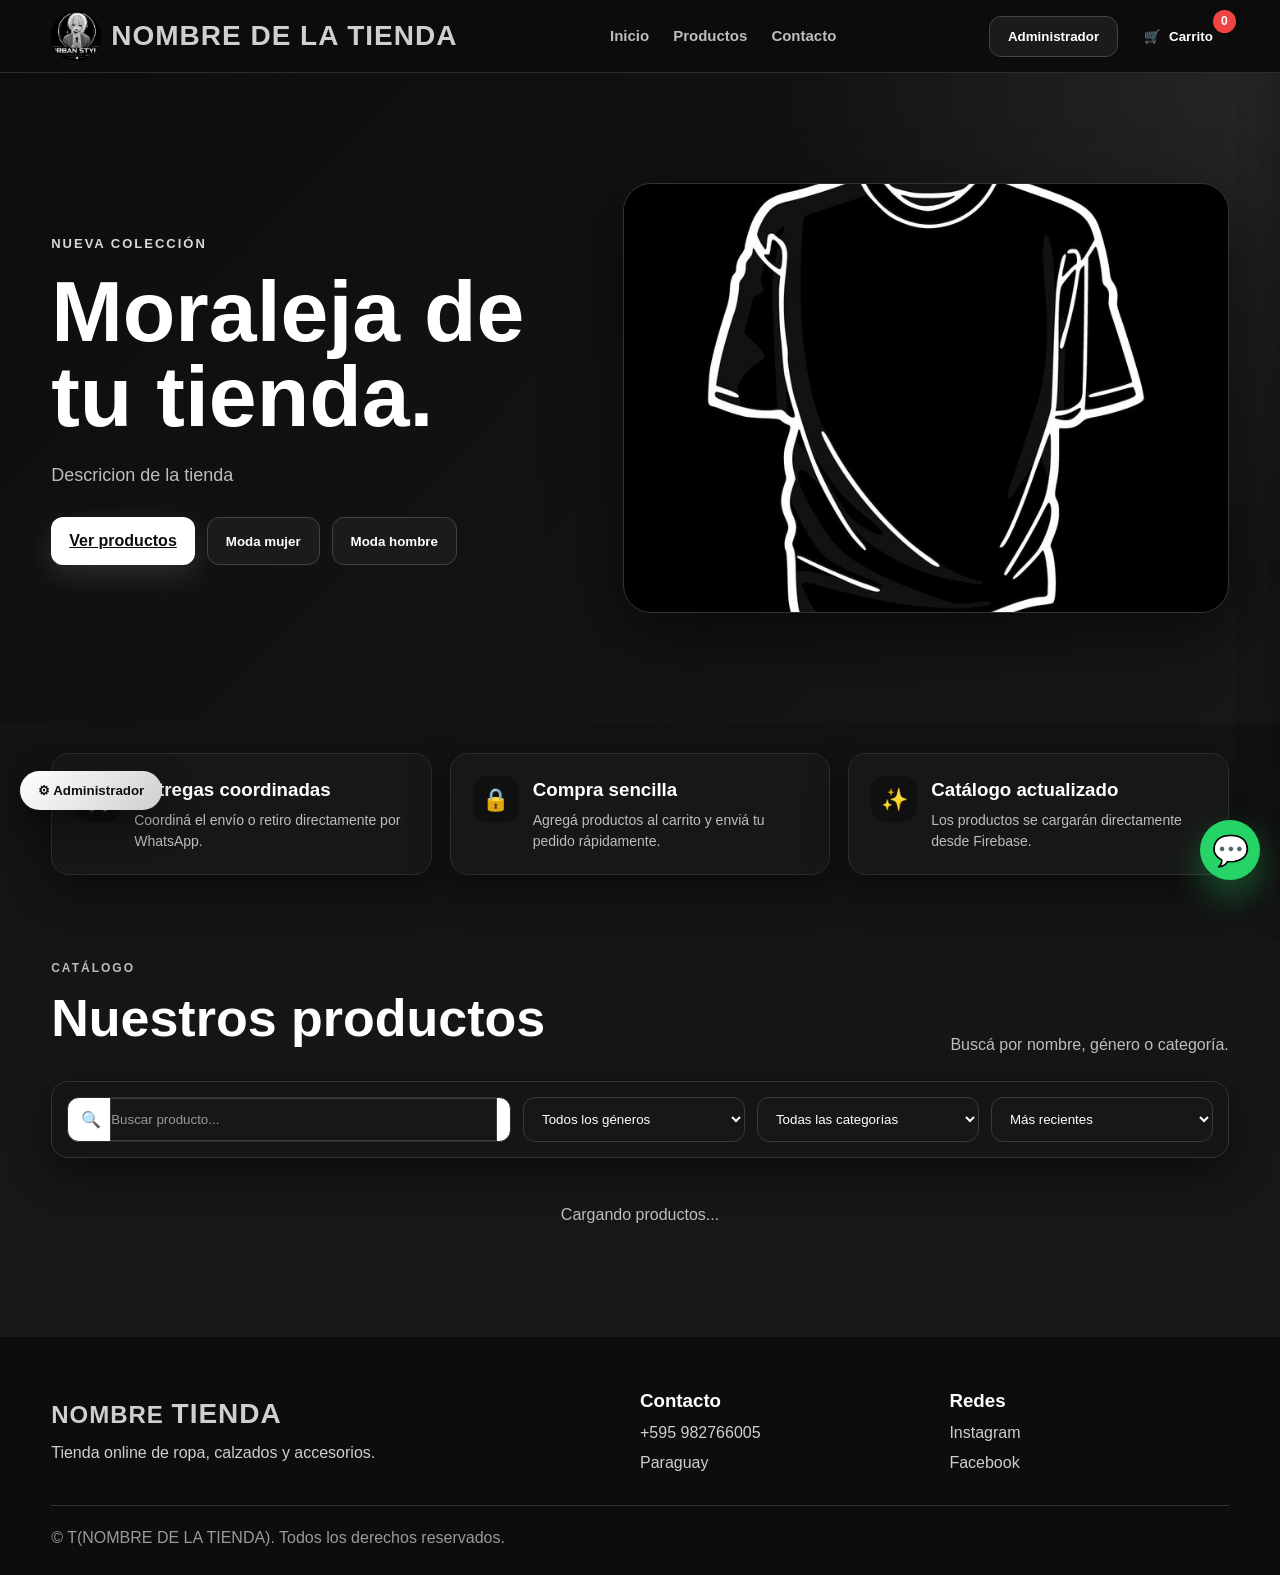
==== index.html @ 5d76a951 "mejoras" ====
<!DOCTYPE html>
<html lang="es">
<head>
  <meta charset="UTF-8">

  <meta
    name="viewport"
    content="width=device-width, initial-scale=1.0"
  >

  <meta
    name="description"
    content="Tienda online de ropa, calzados y accesorios para hombre y mujer"
  >

  <title>PROYECTO 1</title>

  <link rel="stylesheet" href="style.css">
</head>

<body>

  <header class="header">

    <div class="contenedor header-contenido">

      <a href="#inicio" class="logo">
    <img src="IMG/logo.png" alt="Logo">
    <span>NOMBRE DE LA <strong>TIENDA</strong></span>
</a>
      <nav class="navegacion">

        <a href="#inicio">
          Inicio
        </a>

        <a href="#productos">
          Productos
        </a>

        <a href="#contacto">
          Contacto
        </a>

      </nav>

      <div class="header-acciones">

        <button
          id="botonAdministrador"
          class="boton boton-secundario"
          type="button"
        >
          Administrador
        </button>

        <button
          id="botonCarrito"
          class="boton-carrito"
          type="button"
        >
          🛒

          <span>
            Carrito
          </span>

          <strong
            id="contadorCarrito"
            class="contador-carrito"
          >
            0
          </strong>
        </button>

      </div>

    </div>

  </header>


  <main>

    <section
      id="inicio"
      class="hero"
    >

      <div class="contenedor hero-contenido">

        <div class="hero-texto">

          <span class="hero-etiqueta">
            NUEVA COLECCIÓN
          </span>

          <h1>
            Moraleja
            <span>de tu tienda.</span>
          </h1>

          <p>
            Descricion de la tienda 
          </p>

          <div class="hero-botones">

            <a
              href="#productos"
              class="boton boton-principal"
            >
              Ver productos
            </a>

            <button
              id="botonModaMujer"
              class="boton boton-secundario"
              type="button"
            >
              Moda mujer
            </button>

            <button
              id="botonModaHombre"
              class="boton boton-secundario"
              type="button"
            >
              Moda hombre
            </button>

          </div>
</div>

<div class="hero-imagen">
    <img src="IMG/banner.png" alt="Banner Urban Style" class="hero-banner">
</div>

</div>
        </div>

        </div>

      </div>

    </section>


    <section class="beneficios">

      <div class="contenedor beneficios-grid">

        <article class="beneficio">

          <div class="beneficio-icono">
            🚚
          </div>

          <div>

            <h3>
              Entregas coordinadas
            </h3>

            <p>
              Coordiná el envío o retiro
              directamente por WhatsApp.
            </p>

          </div>

        </article>


        <article class="beneficio">

          <div class="beneficio-icono">
            🔒
          </div>

          <div>

            <h3>
              Compra sencilla
            </h3>

            <p>
              Agregá productos al carrito
              y enviá tu pedido rápidamente.
            </p>

          </div>

        </article>


        <article class="beneficio">

          <div class="beneficio-icono">
            ✨
          </div>

          <div>

            <h3>
              Catálogo actualizado
            </h3>

            <p>
              Los productos se cargarán
              directamente desde Firebase.
            </p>

          </div>

        </article>

      </div>

    </section>


    <section
      id="productos"
      class="seccion-productos"
    >

      <div class="contenedor">

        <div class="titulo-seccion">

          <div>

            <span>
              CATÁLOGO
            </span>

            <h2>
              Nuestros productos
            </h2>

          </div>

          <p>
            Buscá por nombre, género o categoría.
          </p>

        </div>


        <div class="filtros">

          <div class="grupo-busqueda">

            <span>
              🔍
            </span>

            <input
              id="busquedaProducto"
              type="search"
              placeholder="Buscar producto..."
            >

          </div>


          <select id="filtroGenero">

            <option value="">
              Todos los géneros
            </option>

            <option value="Hombre">
              Hombre
            </option>

            <option value="Mujer">
              Mujer
            </option>

            <option value="Unisex">
              Unisex
            </option>

          </select>


          <select id="filtroCategoria">

            <option value="">
              Todas las categorías
            </option>

            <option value="Ropa">
              Ropa
            </option>

            <option value="Calzados">
              Calzados
            </option>

            <option value="Accesorios">
              Accesorios
            </option>

          </select>


          <select id="ordenProductos">

            <option value="recientes">
              Más recientes
            </option>

            <option value="menor">
              Menor precio
            </option>

            <option value="mayor">
              Mayor precio
            </option>

            <option value="nombre">
              Nombre A-Z
            </option>

          </select>

        </div>


        <div
          id="estadoProductos"
          class="estado-productos"
        >
          Cargando productos...
        </div>


        <div
          id="listaProductos"
          class="productos-grid"
        >
        </div>

      </div>

    </section>

  </main>


  <footer
    id="contacto"
    class="footer"
  >

    <div class="contenedor footer-grid">

      <div>

        <a
          href="#inicio"
          class="logo logo-footer"
        >
          NOMBRE <span>TIENDA</span>
        </a>

        <p>
          Tienda online de ropa,
          calzados y accesorios.
        </p>

      </div>


      <div>

        <h3>
          Contacto
        </h3>

        <p id="telefonoVisible">
          +595 982766005
        </p>

        <p>
          Paraguay
        </p>

      </div>


      <div>

        <h3>
          Redes
        </h3>

        <a href="#">
          Instagram
        </a>

        <a href="#">
          Facebook
        </a>

      </div>

    </div>


    <div class="contenedor copyright">

      © <span id="anioActual"></span>
      T(NOMBRE DE LA TIENDA).
      Todos los derechos reservados.

    </div>

  </footer>


  <div
    id="fondoPanel"
    class="fondo-panel"
  >
  </div>


  <aside
    id="panelCarrito"
    class="panel-lateral"
  >
<button id="cerrarPanelCarrito" class="boton-secundario">
    ← Volver
</button>

    <div class="panel-cabecera">

      <div>

        <span>
          TU COMPRA
        </span>

        <h2>
          Carrito
        </h2>

      </div>

      <button
        id="cerrarCarrito"
        class="boton-cerrar"
        type="button"
      >
        ✕
      </button>

    </div>


    <div
      id="contenidoCarrito"
      class="panel-contenido"
    >
    </div>


    <div class="panel-pie">

      <div class="carrito-total">

        <span>
          Total
        </span>

        <strong id="totalCarrito">
          Gs. 0
        </strong>

      </div>

      <input
        id="nombreCliente"
        class="campo"
        type="text"
        placeholder="Tu nombre"
      >

      <input
        id="direccionCliente"
        class="campo"
        type="text"
        placeholder="Ciudad o dirección"
      >

      <button
        id="enviarPedido"
        class="boton boton-whatsapp boton-ancho"
        type="button"
      >
        Enviar pedido por WhatsApp
      </button>

      <button
        id="vaciarCarrito"
        class="boton boton-secundario boton-ancho"
        type="button"
      >
        Vaciar carrito
      </button>

    </div>

  </aside>


  <aside
    id="panelAdministrador"
    class="panel-lateral panel-admin"
  >
<button id="cerrarPanelAdministrador" class="boton-secundario">
    ← Volver
</button>

    <div class="panel-cabecera">

      <div>

        <span>
          GESTIÓN
        </span>

        <h2>
          Administrador
        </h2>

      </div>

      <button
        id="cerrarAdministrador"
        class="boton-cerrar"
        type="button"
      >
        ✕
      </button>

    </div>


    <div class="panel-contenido">

      <form id="formularioProducto">

        <input
          id="productoId"
          type="hidden"
        >


        <div class="grupo-formulario">

          <label for="nombreProducto">
            Nombre del producto
          </label>

          <input
            id="nombreProducto"
            class="campo"
            type="text"
            placeholder="Ejemplo: Zapatilla urbana negra"
            required
          >

        </div>


        <div class="grupo-formulario">

          <label for="precioProducto">
            Precio en guaraníes
          </label>

          <input
            id="precioProducto"
            class="campo"
            type="number"
            min="0"
            placeholder="250000"
            required
          >

        </div>
<div class="grupo-formulario">
    <label for="stockProducto">Stock disponible</label>

    <input
        id="stockProducto"
        class="campo"
        type="number"
        min="0"
        placeholder="Ejemplo: 10"
        required
    >
</div>

        <div class="formulario-doble">

          <div class="grupo-formulario">

            <label for="generoProducto">
              Género
            </label>

            <select
              id="generoProducto"
              class="campo"
              required
            >

              <option value="Hombre">
                Hombre
              </option>

              <option value="Mujer">
                Mujer
              </option>

              <option value="Unisex">
                Unisex
              </option>

            </select>

          </div>


          <div class="grupo-formulario">

            <label for="categoriaProducto">
              Categoría
            </label>

            <select
              id="categoriaProducto"
              class="campo"
              required
            >

              <option value="Ropa">
                Ropa
              </option>

              <option value="Calzados">
                Calzados
              </option>

              <option value="Accesorios">
                Accesorios
              </option>

            </select>

          </div>

        </div>


        <div class="grupo-formulario">

          <label for="descripcionProducto">
            Descripción
          </label>

          <textarea
            id="descripcionProducto"
            class="campo"
            placeholder="Color, talle, material, etc."
          ></textarea>

        </div>

<div class="grupo-formulario">

  <label for="archivoImagen">
    Seleccionar imagen del producto
  </label>

  <input
    id="archivoImagen"
    class="campo"
    type="file"
    accept="image/png, image/jpeg, image/webp"
  >

  <input
    id="imagenProducto"
    type="hidden"
  >

  <small style="display:block; margin-top:7px; color:#777;">
    Elegí una imagen JPG, PNG o WEBP.
  </small>

</div>

        </div>


        <img
          id="vistaPreviaProducto"
          class="vista-previa"
          src="https://placehold.co/700x450?text=Vista+previa"
          alt="Vista previa del producto"
        >


        <div class="botones-formulario">

          <button
            class="boton boton-principal"
            type="submit"
          >
            Guardar producto
          </button>

          <button
            id="limpiarFormulario"
            class="boton boton-secundario"
            type="button"
          >
            Limpiar
          </button>

        </div>

      </form>


      <div class="separador-admin">
      </div>


      <div class="titulo-lista-admin">

        <h3>
          Productos cargados
        </h3>

        <span id="cantidadProductosAdmin">
          0 productos
        </span>

      </div>


      <div id="listaProductosAdmin">
      </div>

    </div>

  </aside>


  <div
    id="modalLogin"
    class="modal"
  >

    <div class="modal-contenido">

      <button
        id="cerrarLogin"
        class="boton-cerrar modal-cerrar"
        type="button"
      >
        ✕
      </button>

      <span class="modal-etiqueta">
        ACCESO PRIVADO
      </span>

      <h2>
        Iniciar sesión
      </h2>

      <p>
        Ingresá tus datos de administrador.
      </p>

      <input
        id="emailAdministrador"
        class="campo"
        type="email"
        placeholder="Correo electrónico"
      >

      <input
        id="claveAdministrador"
        class="campo"
        type="password"
        placeholder="Contraseña"
      >

      <div
        id="mensajeLogin"
        class="mensaje-login"
      >
      </div>

      <button
        id="iniciarSesionAdministrador"
        class="boton boton-principal boton-ancho"
        type="button"
      >
        Entrar
      </button>

    </div>

  </div>

<button id="abrirLoginAdmin" class="boton-admin-fijo">
    ⚙ Administrador
</button>
  <script
    type="module"
    src="app.js"
  ></script>
<a href="https://wa.me/595982766005?text=Hola,%20quiero%20comprar%20un%20producto" class="whatsapp-float" target="_blank">
    💬
</a>
</body>
</html>
---- style.css ----
:root {
--negro: #0d0d0d;
--negro-suave: #161616;
--blanco: #ffffff;
--gris-claro: #101010;
--gris: #bdbdbd;
--borde: #2d2d2d;
--verde: #22c55e;
--rojo: #ef4444;
--sombra: 0 15px 40px rgba(0,0,0,.45);
}

* {
  margin: 0;
  padding: 0;
  box-sizing: border-box;
}

html {
  scroll-behavior: smooth;
}

body {
  font-family: Arial, Helvetica, sans-serif;
  background: linear-gradient(180deg, #0d0d0d, #1a1a1a);
  min-height: 100vh;
  color: var(--negro);
  line-height: 1.5;
}

button,
input,
select,
textarea {
  font-family: inherit;
}

button {
  cursor: pointer;
}

img {
  display: block;
  max-width: 100%;
}

a {
  color: inherit;
}

.contenedor {
  width: min(1180px, 92%);
  margin: auto;
}

.header {
  position: sticky;
  top: 0;
  z-index: 100;
  background: rgba(255, 255, 255, 0.96);
  backdrop-filter: blur(12px);
  border-bottom: 1px solid var(--borde);
}

.header-contenido {
  min-height: 72px;
  display: flex;
  align-items: center;
  justify-content: space-between;
  gap: 20px;
}

.logo {
  font-size: 24px;
  font-weight: 900;
  text-decoration: none;
  letter-spacing: 1px;
}

.logo span {
  color: #777777;
}

.navegacion {
  display: flex;
  gap: 24px;
}

.navegacion a {
  text-decoration: none;
  font-weight: 700;
  font-size: 15px;
}

.navegacion a:hover {
  opacity: 0.65;
}

.header-acciones {
  display: flex;
  align-items: center;
  gap: 10px;
}

.boton {
  border: none;
  padding: 12px 18px;
  border-radius: 12px;
  font-weight: 800;
  transition: 0.2s;
}

.boton:hover {
  transform: translateY(-2px);
}

.boton-principal {
  background: var(--negro);
  color: var(--blanco);
}

.boton-secundario {
  background: var(--blanco);
  color: var(--negro);
  border: 1px solid var(--borde);
}

.boton-whatsapp {
  background: var(--verde);
  color: var(--blanco);
}

.boton-rojo {
  background: var(--rojo);
  color: var(--blanco);
}

.boton-ancho {
  width: 100%;
}

.boton-carrito {
  position: relative;
  border: none;
  background: var(--negro);
  color: var(--blanco);
  padding: 12px 16px;
  border-radius: 12px;
  display: flex;
  align-items: center;
  gap: 8px;
  font-weight: 800;
}

.contador-carrito {
  position: absolute;
  top: -7px;
  right: -7px;
  width: 23px;
  height: 23px;
  border-radius: 50%;
  display: grid;
  place-items: center;
  background: var(--rojo);
  color: var(--blanco);
  font-size: 12px;
}

.hero {
  padding: 65px 0;
  background: linear-gradient(135deg, #ffffff, #eeeeee);
}

.hero-contenido {
  min-height: 520px;
  display: grid;
  grid-template-columns: 1.05fr 0.95fr;
  align-items: center;
  gap: 50px;
}

.hero-etiqueta {
  display: inline-block;
  margin-bottom: 16px;
  font-size: 13px;
  font-weight: 900;
  letter-spacing: 2px;
  color: var(--gris);
}

.hero h1 {
  font-size: clamp(48px, 7vw, 86px);
  line-height: 0.98;
  margin-bottom: 24px;
}

.hero h1 span {
  color: #555555;
}

.hero p {
  max-width: 610px;
  color: var(--gris);
  font-size: 18px;
  margin-bottom: 28px;
}

.hero-botones {
  display: flex;
  gap: 12px;
  flex-wrap: wrap;
}

.hero-imagen {
  min-height: 430px;
  border-radius: 28px;
    background: #000
    center / cover;
  box-shadow: var(--sombra);
  position: relative;
  overflow: hidden;
.hero-logo {
    position: absolute;
    inset: 0;
    width: 100%;
    height: 100%;
    object-fit: cover;
    border-radius: 28px;
}
}

.hero-tarjeta {
  position: absolute;
  left: 22px;
  bottom: 22px;
  background: rgba(255, 255, 255, 0.92);
  backdrop-filter: blur(10px);
  padding: 16px 18px;
  border-radius: 15px;
  box-shadow: var(--sombra);
}

.hero-tarjeta span {
  display: block;
  font-size: 13px;
  color: var(--gris);
}

.hero-tarjeta strong {
  font-size: 18px;
}

.beneficios {
  padding: 30px 0 10px;
}

.beneficios-grid {
  display: grid;
  grid-template-columns: repeat(3, 1fr);
  gap: 18px;
}

.beneficio {
  background: var(--blanco);
  border: 1px solid var(--borde);
  border-radius: 18px;
  padding: 22px;
  display: flex;
  align-items: flex-start;
  gap: 14px;
  box-shadow: var(--sombra);
}

.beneficio-icono {
  width: 46px;
  height: 46px;
  flex: 0 0 46px;
  border-radius: 14px;
  background: var(--gris-claro);
  display: grid;
  place-items: center;
  font-size: 22px;
}

.beneficio h3 {
  margin-bottom: 6px;
}

.beneficio p {
  color: var(--gris);
  font-size: 14px;
}

.seccion-productos {
  padding: 70px 0 90px;
}

.titulo-seccion {
  display: flex;
  justify-content: space-between;
  align-items: end;
  gap: 20px;
  margin-bottom: 24px;
}

.titulo-seccion span {
  font-size: 12px;
  letter-spacing: 2px;
  font-weight: 900;
  color: var(--gris);
}

.titulo-seccion h2 {
  font-size: clamp(32px, 5vw, 52px);
}

.titulo-seccion p {
  color: var(--gris);
}

.filtros {
  display: grid;
  grid-template-columns: 2fr 1fr 1fr 1fr;
  gap: 12px;
  background: var(--blanco);
  border: 1px solid var(--borde);
  border-radius: 17px;
  padding: 15px;
  margin-bottom: 25px;
  box-shadow: var(--sombra);
}

.grupo-busqueda {
  display: flex;
  align-items: center;
  gap: 9px;
  border: 1px solid var(--borde);
  border-radius: 12px;
  padding: 0 13px;
  background: var(--blanco);
}

.grupo-busqueda input {
  border: none;
  outline: none;
  width: 100%;
  padding: 13px 0;
}

.filtros select,
.campo {
  width: 100%;
  border: 1px solid var(--borde);
  border-radius: 12px;
  padding: 13px 14px;
  background: var(--blanco);
  outline: none;
}

.campo:focus,
.filtros select:focus,
.grupo-busqueda:focus-within {
  border-color: #999999;
}

.estado-productos {
  padding: 20px;
  text-align: center;
  color: var(--gris);
}

.productos-grid {
  display: grid;
  grid-template-columns: repeat(4, 1fr);
  gap: 20px;
}

.producto {
  background: var(--blanco);
  border: 1px solid var(--borde);
  border-radius: 18px;
  overflow: hidden;
  box-shadow: var(--sombra);
  transition: 0.2s;
}

.producto:hover {
  transform: translateY(-5px);
}

.producto-imagen {
  width: 100%;
  aspect-ratio: 4 / 4.5;
  object-fit: cover;
  background: #eeeeee;
}

.producto-info {
  padding: 16px;
}

.producto-etiquetas {
  display: flex;
  gap: 7px;
  flex-wrap: wrap;
  margin-bottom: 10px;
}

.producto-etiqueta {
  background: var(--gris-claro);
  border-radius: 999px;
  padding: 5px 9px;
  font-size: 12px;
  font-weight: 800;
}

.producto h3 {
  margin-bottom: 8px;
}

.producto-descripcion {
  color: var(--gris);
  font-size: 14px;
  margin-bottom: 12px;
}

.producto-precio {
  font-size: 22px;
  font-weight: 900;
  margin-bottom: 14px;
}

.producto-acciones {
  display: grid;
  grid-template-columns: 1fr auto;
  gap: 8px;
}

.footer {
  background: var(--negro);
  color: var(--blanco);
  padding: 50px 0 25px;
}

.footer-grid {
  display: grid;
  grid-template-columns: 2fr 1fr 1fr;
  gap: 30px;
}

.logo-footer {
  color: var(--blanco);
}

.footer p,
.footer a {
  color: #cfcfcf;
  text-decoration: none;
  display: block;
  margin-top: 6px;
}

.copyright {
  margin-top: 30px;
  padding-top: 20px;
  border-top: 1px solid #333333;
  color: #999999;
}

.fondo-panel {
  display: none;
  position: fixed;
  inset: 0;
  z-index: 190;
  background: rgba(0, 0, 0, 0.52);
}

.fondo-panel.activo {
  display: block;
}

.panel-lateral {
  position: fixed;
  top: 0;
  right: -540px;
  z-index: 200;
  width: min(520px, 100%);
  height: 100vh;
  background: var(--blanco);
  box-shadow: -15px 0 45px rgba(0, 0, 0, 0.22);
  transition: 0.3s;
  display: flex;
  flex-direction: column;
}

.panel-lateral.activo {
  right: 0;
}

.panel-cabecera {
  padding: 20px;
  border-bottom: 1px solid var(--borde);
  display: flex;
  justify-content: space-between;
  align-items: center;
}

.panel-cabecera span {
  font-size: 12px;
  letter-spacing: 2px;
  color: var(--gris);
  font-weight: 900;
}

.boton-cerrar {
  width: 42px;
  height: 42px;
  border: none;
  border-radius: 12px;
  background: var(--gris-claro);
  font-weight: 900;
}

.panel-contenido {
  flex: 1;
  overflow-y: auto;
  padding: 20px;
}

.panel-pie {
  padding: 20px;
  border-top: 1px solid var(--borde);
}

.carrito-total {
  display: flex;
  justify-content: space-between;
  align-items: center;
  font-size: 22px;
  margin-bottom: 12px;
}

.panel-pie .campo {
  margin-bottom: 9px;
}

.item-carrito {
  display: grid;
  grid-template-columns: 76px 1fr auto;
  gap: 12px;
  padding: 14px 0;
  border-bottom: 1px solid var(--borde);
}

.item-carrito img {
  width: 76px;
  height: 76px;
  object-fit: cover;
  border-radius: 12px;
}

.item-cantidad {
  display: flex;
  align-items: center;
  gap: 8px;
  margin-top: 8px;
}

.item-cantidad button {
  width: 30px;
  height: 30px;
  border: 1px solid var(--borde);
  background: var(--blanco);
  border-radius: 8px;
}

.grupo-formulario {
  margin-bottom: 14px;
}

.grupo-formulario label {
  display: block;
  font-weight: 800;
  margin-bottom: 6px;
  font-size: 14px;
}

.grupo-formulario textarea {
  min-height: 95px;
  resize: vertical;
}

.formulario-doble {
  display: grid;
  grid-template-columns: 1fr 1fr;
  gap: 12px;
}

.vista-previa {
    display: none;
  width: 100%;
  height: 210px;
  object-fit: cover;
  border-radius: 16px;
  border: 1px solid var(--borde);
  background: var(--gris-claro);
  margin-bottom: 14px;
}

.botones-formulario {
  display: grid;
  grid-template-columns: 1fr 1fr;
  gap: 10px;
}

.separador-admin {
  height: 1px;
  background: var(--borde);
  margin: 30px 0;
}

.titulo-lista-admin {
  display: flex;
  justify-content: space-between;
  gap: 15px;
  align-items: center;
  margin-bottom: 10px;
}

.titulo-lista-admin span {
  color: var(--gris);
  font-size: 14px;
}

.producto-admin {
  display: grid;
  grid-template-columns: 58px 1fr auto;
  gap: 10px;
  align-items: center;
  padding: 12px 0;
  border-bottom: 1px solid var(--borde);
}

.producto-admin img {
  width: 58px;
  height: 58px;
  object-fit: cover;
  border-radius: 10px;
}

.producto-admin-acciones {
  display: flex;
  flex-direction: column;
  gap: 6px;
}

.modal {
  display: none;
  position: fixed;
  inset: 0;
  z-index: 300;
  background: rgba(0, 0, 0, 0.58);
  place-items: center;
  padding: 20px;
}

.modal.activo {
  display: grid;
}

.modal-contenido {
  width: min(430px, 100%);
  background: var(--blanco);
  border-radius: 20px;
  padding: 26px;
  box-shadow: var(--sombra);
  position: relative;
}

.modal-cerrar {
  position: absolute;
  top: 14px;
  right: 14px;
}

.modal-etiqueta {
  display: inline-block;
  color: var(--gris);
  font-size: 12px;
  letter-spacing: 2px;
  font-weight: 900;
  margin-bottom: 8px;
}

.modal-contenido h2 {
  margin-bottom: 6px;
}

.modal-contenido p {
  color: var(--gris);
  margin-bottom: 16px;
}

.modal-contenido .campo {
  margin-bottom: 10px;
}

.mensaje-login {
  min-height: 24px;
  margin-bottom: 8px;
  color: var(--rojo);
  font-weight: 700;
  font-size: 14px;
}

@media (max-width: 950px) {
  .navegacion {
    display: none;
  }

  .hero-contenido {
    grid-template-columns: 1fr;
  }

  .hero-imagen {
    min-height: 340px;
  }

  .beneficios-grid {
    grid-template-columns: 1fr;
  }

  .filtros {
    grid-template-columns: 1fr 1fr;
  }

  .productos-grid {
    grid-template-columns: repeat(2, 1fr);
  }

  .footer-grid {
    grid-template-columns: 1fr;
  }
}

@media (max-width: 600px) {
  .header-contenido {
    min-height: 64px;
  }

  .logo {
    font-size: 19px;
  }

  #botonAdministrador {
    display: none;
  }

  .hero {
    padding: 35px 0;
  }

  .hero h1 {
    font-size: 47px;
  }

  .hero-imagen {
    min-height: 270px;
  }

  .titulo-seccion {
    flex-direction: column;
    align-items: flex-start;
  }

  .filtros {
    grid-template-columns: 1fr;
  }

  .productos-grid {
    grid-template-columns: 1fr;
  }

  .formulario-doble,
  .botones-formulario {
    grid-template-columns: 1fr;
  }
}.logo{
    display:flex;
    align-items:center;
    gap:10px;
    text-decoration:none;
}

.logo img{
    width:50px;
    height:50px;
    border-radius:50%;
    object-fit:cover;
}

.logo span{
    color:#000;
    font-size:28px;
    font-weight:700;
}.whatsapp-float{
    position:fixed;
    bottom:20px;
    right:20px;
    width:60px;
    height:60px;
    background:#25D366;
    color:white;
    border-radius:50%;
    display:flex;
    justify-content:center;
    align-items:center;
    text-decoration:none;
    font-size:30px;
    box-shadow:0 5px 15px rgba(0,0,0,.3);
    transition:.3s;
    z-index:9999;
}

.whatsapp-float:hover{
    transform:scale(1.1);
}.boton-admin-fijo{
    position: fixed;
    bottom: 90px;
    left: 20px;
    z-index: 9999;
    background: #111;
    color: #fff;
    border: none;
    border-radius: 50px;
    padding: 12px 18px;
    cursor: pointer;
}/* =========================================
   MEJORAS VISUALES - TEMA OSCURO
========================================= */

/* Encabezado */
.header {
  background: rgba(13, 13, 13, 0.92);
  border-bottom: 1px solid var(--borde);
  backdrop-filter: blur(14px);
  position: sticky;
  top: 0;
  z-index: 1000;
}

.logo {
  color: var(--blanco);
}

.logo span {
  color: #cfcfcf;
}

.navegacion a {
  color: var(--gris);
  transition: 0.25s;
}

.navegacion a:hover {
  color: var(--blanco);
}

/* Hero */
.hero {
  background:
    radial-gradient(circle at top right, rgba(255,255,255,0.08), transparent 35%),
    linear-gradient(135deg, #0d0d0d, #181818);
}

.hero h1,
.hero h1 span {
  color: var(--blanco);
}

.hero p {
  color: var(--gris);
}

.hero-etiqueta {
  color: #d8d8d8;
}

.hero-imagen {
  border: 1px solid var(--borde);
  box-shadow: 0 25px 70px rgba(0, 0, 0, 0.55);
}

/* Botones */
.boton {
  transition: transform 0.2s, box-shadow 0.2s, background 0.2s;
}

.boton:hover {
  transform: translateY(-2px);
}

.boton-principal {
  background: var(--blanco);
  color: var(--negro);
  box-shadow: 0 10px 30px rgba(255, 255, 255, 0.12);
}

.boton-principal:hover {
  background: #dedede;
}

.boton-secundario {
  background: #1b1b1b;
  color: var(--blanco);
  border: 1px solid var(--borde);
}

.boton-secundario:hover {
  background: #252525;
}

/* Secciones */
section {
  color: var(--blanco);
}

.titulo-seccion,
.titulo-seccion h2,
.productos-titulo,
.productos-titulo h2 {
  color: var(--blanco);
}

.titulo-seccion p,
.productos-titulo p {
  color: var(--gris);
}

/* Buscador y filtros */
.buscador,
.filtros,
.filtro,
.campo,
select,
input,
textarea {
  background: #171717;
  color: var(--blanco);
  border: 1px solid var(--borde);
}

input::placeholder,
textarea::placeholder {
  color: #888;
}

select option {
  background: #171717;
  color: var(--blanco);
}

.buscador:focus-within,
.campo:focus,
select:focus,
input:focus,
textarea:focus {
  border-color: #666;
  box-shadow: 0 0 0 3px rgba(255, 255, 255, 0.06);
  outline: none;
}

/* Tarjetas de productos */
.producto,
.tarjeta-producto,
.producto-card {
  background: linear-gradient(180deg, #1b1b1b, #131313);
  border: 1px solid var(--borde);
  box-shadow: 0 16px 45px rgba(0, 0, 0, 0.35);
  transition: transform 0.25s, border-color 0.25s, box-shadow 0.25s;
  overflow: hidden;
}

.producto:hover,
.tarjeta-producto:hover,
.producto-card:hover {
  transform: translateY(-6px);
  border-color: #555;
  box-shadow: 0 22px 60px rgba(0, 0, 0, 0.55);
}

.producto img,
.tarjeta-producto img,
.producto-card img {
  transition: transform 0.35s;
}
.producto img,
.tarjeta-producto img,
.producto-card img {
    width: 100%;
    height: 320px;
    object-fit: contain;
    display: block;
}

.producto:hover img,
.tarjeta-producto:hover img,
.producto-card:hover img {
  transform: scale(1.04);
}

.producto h3,
.tarjeta-producto h3,
.producto-card h3 {
  color: var(--blanco);
}

.producto p,
.tarjeta-producto p,
.producto-card p {
  color: var(--gris);
}

.precio,
.producto-precio {
  color: var(--blanco);
  font-weight: 800;
}

/* Tarjetas generales */
.tarjeta,
.info-tarjeta,
.beneficio,
.contacto-contenido,
.carrito-contenido {
  background: #171717;
  color: var(--blanco);
  border: 1px solid var(--borde);
  box-shadow: var(--sombra);
}

/* Carrito */
.carrito-lateral,
.panel-carrito,
.modal-contenido {
  background: #141414;
  color: var(--blanco);
  border-left: 1px solid var(--borde);
}

.carrito-item {
  border-bottom: 1px solid var(--borde);
}

.carrito-total {
  color: var(--blanco);
}

/* Panel administrador */
.panel-admin,
.panel-lateral {
  background: #121212;
  color: var(--blanco);
  border-left: 1px solid var(--borde);
}

.panel-cabecera {
  border-bottom: 1px solid var(--borde);
}

.titulo-lista-admin {
  border-top: 1px solid var(--borde);
}

.mensaje-login {
  color: #ff6b6b;
}

/* Modal de login */
.modal {
  background: rgba(0, 0, 0, 0.78);
  backdrop-filter: blur(7px);
}

.modal-contenido {
  border: 1px solid #333;
  border-radius: 24px;
  box-shadow: 0 30px 90px rgba(0, 0, 0, 0.65);
}

/* Botón administrador fijo */
.boton-admin-fijo {
  background: linear-gradient(135deg, #fff, #cfcfcf);
  color: #111;
  font-weight: 800;
  box-shadow: 0 14px 35px rgba(0, 0, 0, 0.45);
}

.boton-admin-fijo:hover {
  transform: translateY(-3px);
}

/* WhatsApp */
.whatsapp-float {
  box-shadow: 0 15px 35px rgba(37, 211, 102, 0.35);
}

/* Scrollbar */
::-webkit-scrollbar {
  width: 10px;
}

::-webkit-scrollbar-track {
  background: #0e0e0e;
}

::-webkit-scrollbar-thumb {
  background: #333;
  border-radius: 20px;
}

::-webkit-scrollbar-thumb:hover {
  background: #4a4a4a;
}

/* Animación suave al cargar */
.hero-contenido,
.productos,
.titulo-seccion {
  animation: aparecer 0.6s ease both;
}

@keyframes aparecer {
  from {
    opacity: 0;
    transform: translateY(18px);
  }

  to {
    opacity: 1;
    transform: translateY(0);
  }
}

/* Celular */
@media (max-width: 768px) {
  .header {
    position: sticky;
  }

  .hero {
    padding-top: 35px;
  }

  .hero h1 {
    font-size: clamp(42px, 13vw, 64px);
    line-height: 0.98;
  }

  .hero p {
    font-size: 17px;
  }

  .hero-botones {
    gap: 10px;
  }

  .boton {
    min-height: 48px;
  }

  .producto,
  .tarjeta-producto,
  .producto-card {
    border-radius: 20px;
  }

  .boton-admin-fijo {
    left: 16px;
    bottom: 86px;
    padding: 11px 15px;
    font-size: 13px;
  }
}.hero-imagen{
    display:flex;
    justify-content:center;
    align-items:center;
}

.hero-banner{
    width:100%;
    max-width:520px;
    border-radius:25px;
    box-shadow:0 15px 40px rgba(0,0,0,.4);
    transition:.3s;
}

.hero-banner:hover{
    transform:scale(1.03);
}/* =========================================
   CORREGIR BANNER
========================================= */

.hero-contenido {
  display: grid;
  grid-template-columns: 1fr 1.15fr;
  align-items: center;
  gap: 45px;
}

.hero-imagen {
  width: 100%;
  height: 430px;
  min-height: 430px;
  display: block;
  overflow: hidden;
  border-radius: 28px;
  background: #080808;
  border: 1px solid #333;
}

.hero-banner {
  width: 100%;
  height: 100%;
  max-width: none;
  display: block;
  object-fit: cover;
  object-position: center;
  border-radius: 28px;
  box-shadow: none;
}

/* =========================================
   CORREGIR CAMPOS BLANCOS
========================================= */

.buscador,
.filtros,
.filtros-productos,
.barra-filtros {
  background: #151515 !important;
  border: 1px solid #333 !important;
}

.buscador input,
.filtros input,
.filtros select,
.filtros-productos input,
.filtros-productos select,
.barra-filtros input,
.barra-filtros select,
input[type="search"],
select {
  background: #171717 !important;
  color: #ffffff !important;
  border: 1px solid #3a3a3a !important;
}

input::placeholder {
  color: #999999 !important;
  opacity: 1;
}

select option {
  background: #171717 !important;
  color: #ffffff !important;
}

/* Botones que quedaron blancos */
.boton-secundario,
.producto button,
.tarjeta-producto button,
.producto-card button {
  background: #1b1b1b !important;
  color: #ffffff !important;
  border: 1px solid #444 !important;
}

/* =========================================
   CELULAR
========================================= */

@media (max-width: 768px) {
  .hero-contenido {
    grid-template-columns: 1fr;
    gap: 25px;
  }

  .hero-imagen {
    height: 360px;
    min-height: 360px;
  }

  .hero-banner {
    object-fit: cover;
    object-position: center;
  }
}#cerrarPanelCarrito,
#cerrarPanelAdministrador {
    width: calc(100% - 20px);
    margin: 10px;
    padding: 12px;
    background: #222;
    color: #fff;
    border: 1px solid #555;
    border-radius: 10px;
    cursor: pointer;
    font-size: 16px;
}

#cerrarPanelCarrito:hover,
#cerrarPanelAdministrador:hover {
    background: #333;
}
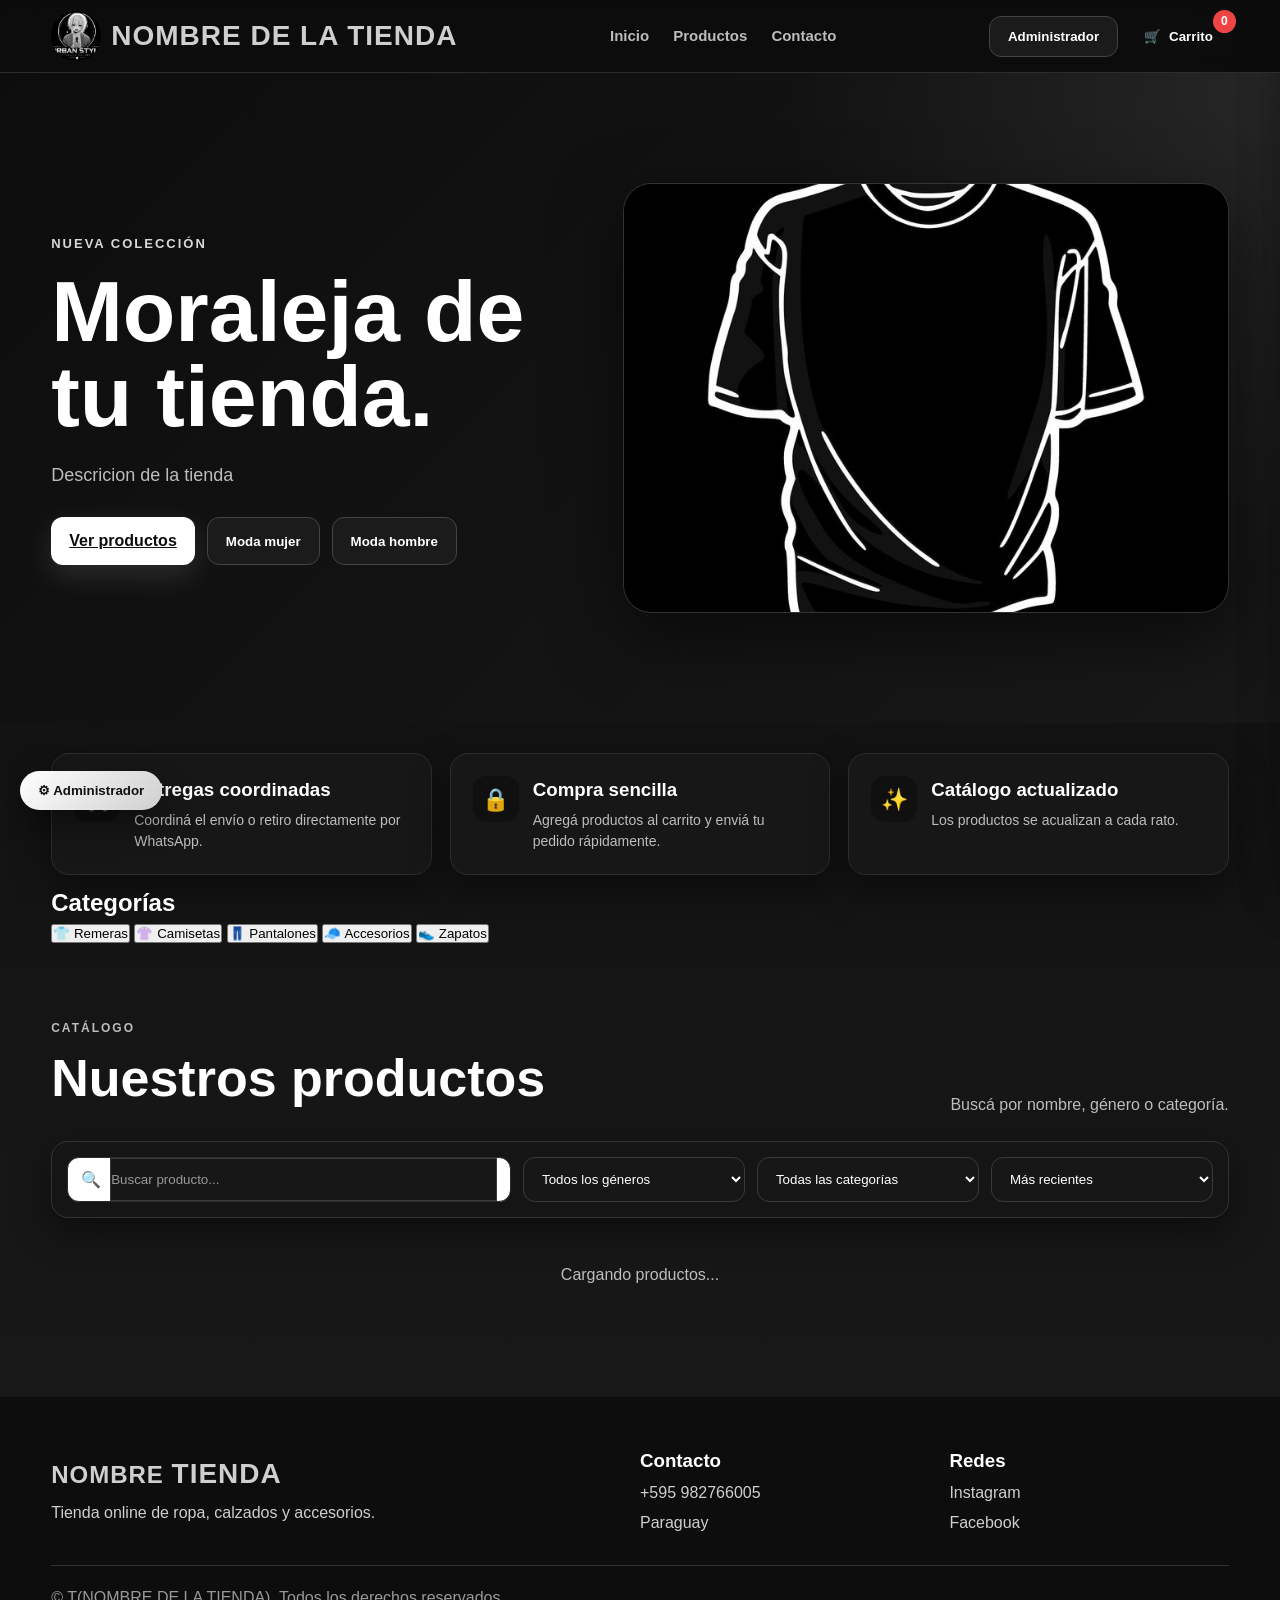
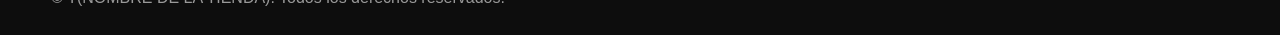
==== commit 7ef765aa: "Update index.html" ====
--- a/index.html
+++ b/index.html
@@ -207,8 +207,8 @@
             </h3>
 
             <p>
-              Los productos se cargarán
-              directamente desde Firebase.
+              Los productos se 
+               acualizan a cada rato.
             </p>
 
           </div>
@@ -219,6 +219,37 @@
 
     </section>
 
+<section class="categorias">
+  <div class="contenedor">
+
+    <h2>Categorías</h2>
+
+    <div class="categorias-grid">
+
+      <button class="categoria-btn" onclick="seleccionarCategoria('Remeras')">
+        👕 Remeras
+      </button>
+
+      <button class="categoria-btn" onclick="seleccionarCategoria('Camisetas')">
+        👚 Camisetas
+      </button>
+
+      <button class="categoria-btn" onclick="seleccionarCategoria('Pantalones')">
+        👖 Pantalones
+      </button>
+
+      <button class="categoria-btn" onclick="seleccionarCategoria('Accesorios')">
+        🧢 Accesorios
+      </button>
+
+      <button class="categoria-btn" onclick="seleccionarCategoria('Zapatos')">
+        👟 Zapatos
+      </button>
+
+    </div>
+
+  </div>
+</section>
 
     <section
       id="productos"
--- a/style.css
+++ b/style.css
@@ -1311,4 +1311,91 @@
 #cerrarPanelCarrito:hover,
 #cerrarPanelAdministrador:hover {
     background: #333;
+    
+}.whatsapp-float,
+.boton-whatsapp,
+#botonWhatsapp,
+#whatsappButton {
+    display: none !important;
+    
+}/* ==============================
+   PANEL ADMINISTRADOR EN CELULAR
+============================== */
+
+@media (max-width: 768px) {
+
+  #panelAdministrador {
+    width: 100% !important;
+    max-width: 100% !important;
+    height: 100dvh !important;
+    max-height: 100dvh !important;
+    overflow-y: auto !important;
+    overflow-x: hidden !important;
+    padding-bottom: 30px !important;
+    box-sizing: border-box !important;
+  }
+
+  #panelAdministrador * {
+    max-width: 100%;
+    box-sizing: border-box;
+  }
+
+  #panelAdministrador input,
+  #panelAdministrador select,
+  #panelAdministrador textarea,
+  #panelAdministrador button {
+    width: 100% !important;
+    max-width: 100% !important;
+  }
+
+  #panelAdministrador textarea {
+    resize: vertical;
+  }
+
+  #listaProductosAdmin {
+    width: 100% !important;
+    display: flex !important;
+    flex-direction: column !important;
+    gap: 12px !important;
+    overflow: hidden !important;
+  }
+
+  #listaProductosAdmin .producto,
+  #listaProductosAdmin .producto-admin,
+  #listaProductosAdmin .tarjeta-producto,
+  #listaProductosAdmin article {
+    width: 100% !important;
+    max-width: 100% !important;
+    min-width: 0 !important;
+    margin: 0 !important;
+    display: grid !important;
+    grid-template-columns: 70px minmax(0, 1fr) auto !important;
+    align-items: center !important;
+    gap: 10px !important;
+    padding: 10px !important;
+    overflow: hidden !important;
+  }
+
+  #listaProductosAdmin img {
+    width: 70px !important;
+    height: 70px !important;
+    object-fit: cover !important;
+    border-radius: 10px !important;
+    display: block !important;
+  }
+
+  #listaProductosAdmin h3,
+  #listaProductosAdmin p,
+  #listaProductosAdmin span {
+    max-width: 100% !important;
+    overflow-wrap: anywhere !important;
+  }
+
+  #cerrarPanelAdministrador {
+    position: sticky !important;
+    top: 0 !important;
+    z-index: 20 !important;
+    width: calc(100% - 20px) !important;
+    margin: 10px !important;
+  }
 }
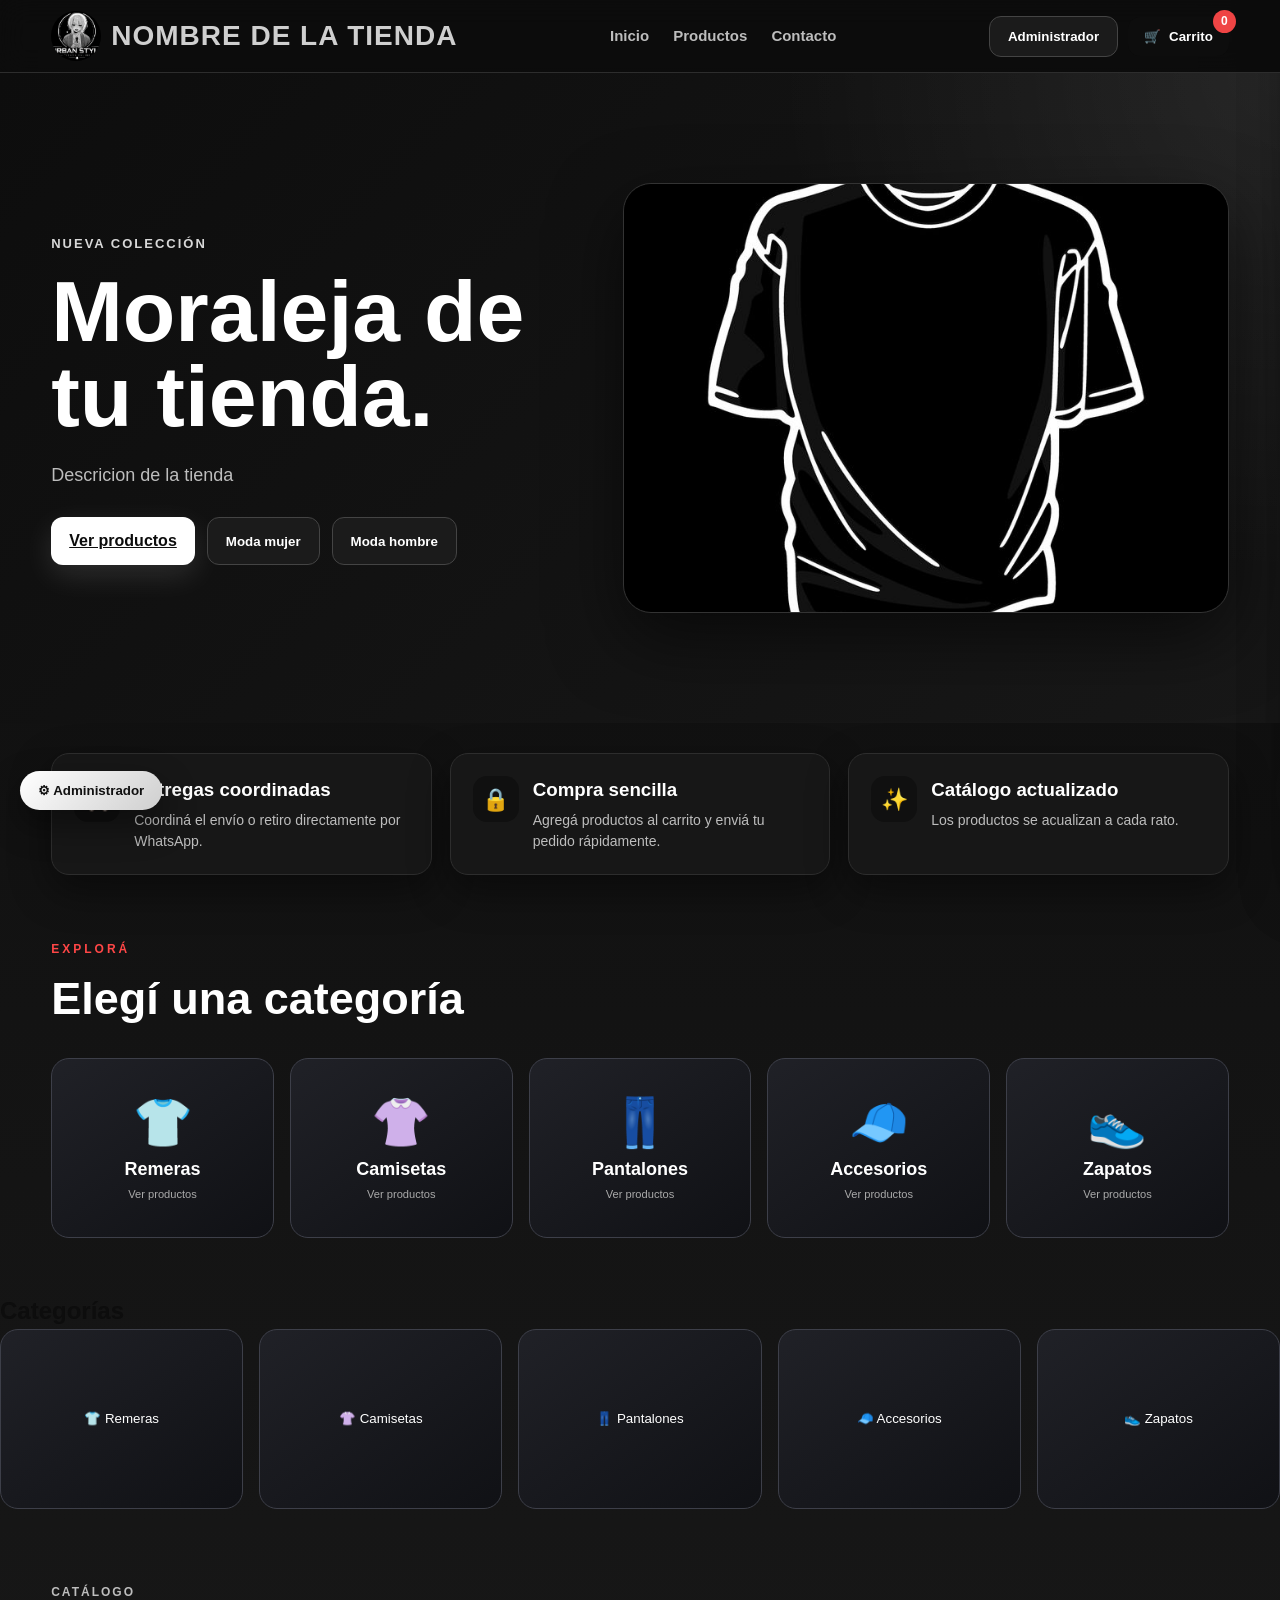
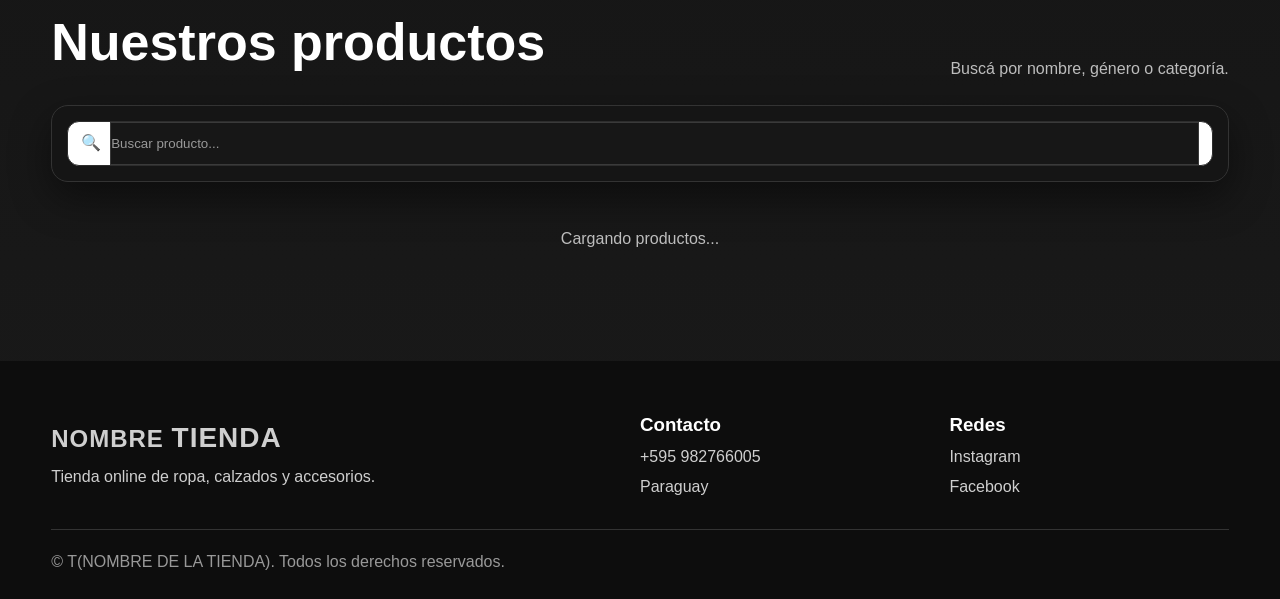
==== commit a6ce5d2e: "MEJORAS" ====
--- a/index.html
+++ b/index.html
@@ -219,8 +219,54 @@
 
     </section>
 
-<section class="categorias">
+<section class="categorias" id="seccionCategorias">
   <div class="contenedor">
+
+    <div class="titulo-categorias">
+      <span>EXPLORÁ</span>
+      <h2>Elegí una categoría</h2>
+    </div>
+
+    <div class="categorias-grid">
+
+      <button class="categoria-btn" type="button"
+        onclick="abrirGeneros('Remeras')">
+        <span class="categoria-icono">👕</span>
+        <strong>Remeras</strong>
+        <small>Ver productos</small>
+      </button>
+
+      <button class="categoria-btn" type="button"
+        onclick="abrirGeneros('Camisetas')">
+        <span class="categoria-icono">👚</span>
+        <strong>Camisetas</strong>
+        <small>Ver productos</small>
+      </button>
+
+      <button class="categoria-btn" type="button"
+        onclick="abrirGeneros('Pantalones')">
+        <span class="categoria-icono">👖</span>
+        <strong>Pantalones</strong>
+        <small>Ver productos</small>
+      </button>
+
+      <button class="categoria-btn" type="button"
+        onclick="abrirGeneros('Accesorios')">
+        <span class="categoria-icono">🧢</span>
+        <strong>Accesorios</strong>
+        <small>Ver productos</small>
+      </button>
+
+      <button class="categoria-btn" type="button"
+        onclick="abrirGeneros('Zapatos')">
+        <span class="categoria-icono">👟</span>
+        <strong>Zapatos</strong>
+        <small>Ver productos</small>
+      </button>
+
+    </div>
+  </div>
+</section>
 
     <h2>Categorías</h2>
 
@@ -255,6 +301,59 @@
       id="productos"
       class="seccion-productos"
     >
+<section id="seccionGeneros" class="seccion-generos">
+  <div class="contenedor">
+
+    <button
+      type="button"
+      class="boton-volver-categorias"
+      onclick="volverCategorias()"
+    >
+      ← Volver a categorías
+    </button>
+
+    <div class="generos-contenido">
+      <span>ESTÁS VIENDO</span>
+
+      <h2 id="tituloCategoriaGenero">
+        Elegí el género
+      </h2>
+
+      <p>Seleccioná una opción para ver los productos.</p>
+
+      <div class="generos-grid">
+
+        <button
+          type="button"
+          class="genero-btn"
+          onclick="elegirGenero('Hombre')"
+        >
+          <span>👨</span>
+          <strong>Hombre</strong>
+        </button>
+
+        <button
+          type="button"
+          class="genero-btn"
+          onclick="elegirGenero('Mujer')"
+        >
+          <span>👩</span>
+          <strong>Mujer</strong>
+        </button>
+
+        <button
+          type="button"
+          class="genero-btn"
+          onclick="elegirGenero('Unisex')"
+        >
+          <span>🧑</span>
+          <strong>Unisex</strong>
+        </button>
+
+      </div>
+    </div>
+  </div>
+</section>
 
       <div class="contenedor">
 
--- a/style.css
+++ b/style.css
@@ -1317,85 +1317,187 @@
 #botonWhatsapp,
 #whatsappButton {
     display: none !important;
-    
-}/* ==============================
-   PANEL ADMINISTRADOR EN CELULAR
-============================== */
+}/* Ocultar género, categoría y orden.
+   El buscador sigue visible. */
+
+#filtroGenero,
+#filtroCategoria,
+#ordenProductos {
+  display: none !important;
+}
+
+.filtros {
+  display: block !important;
+}
+
+.grupo-busqueda {
+  width: 100% !important;
+  max-width: 100% !important;
+}/* =========================
+   CATEGORÍAS
+========================= */
+
+.categorias {
+  padding: 55px 0;
+}
+
+.titulo-categorias {
+  margin-bottom: 25px;
+}
+
+.titulo-categorias span,
+.generos-contenido > span {
+  display: block;
+  margin-bottom: 7px;
+  font-size: 12px;
+  font-weight: 800;
+  letter-spacing: 3px;
+  color: #ff4747;
+}
+
+.titulo-categorias h2,
+.generos-contenido h2 {
+  margin: 0;
+  color: #fff;
+  font-size: clamp(28px, 4vw, 45px);
+}
+
+.categorias-grid {
+  display: grid;
+  grid-template-columns: repeat(5, minmax(130px, 1fr));
+  gap: 16px;
+}
+
+.categoria-btn {
+  min-height: 180px;
+  padding: 25px 15px;
+  display: flex;
+  flex-direction: column;
+  align-items: center;
+  justify-content: center;
+  gap: 8px;
+
+  color: #fff;
+  background:
+    linear-gradient(145deg, #202127, #101115);
+  border: 1px solid #3d3f49;
+  border-radius: 18px;
+  cursor: pointer;
+
+  transition:
+    transform 0.25s,
+    border-color 0.25s,
+    box-shadow 0.25s;
+}
+
+.categoria-btn:hover {
+  transform: translateY(-7px);
+  border-color: #ff4747;
+  box-shadow: 0 18px 45px rgba(0, 0, 0, 0.45);
+}
+
+.categoria-icono {
+  font-size: 48px;
+}
+
+.categoria-btn strong {
+  font-size: 18px;
+}
+
+.categoria-btn small {
+  color: #aaa;
+}
+
+/* =========================
+   SECCIÓN DE GÉNEROS
+========================= */
+
+.seccion-generos {
+  display: none;
+  min-height: 65vh;
+  padding: 45px 0 70px;
+}
+
+.seccion-generos.activa {
+  display: block;
+}
+
+.boton-volver-categorias {
+  margin-bottom: 30px;
+  padding: 12px 18px;
+  color: #fff;
+  background: transparent;
+  border: 1px solid #555;
+  border-radius: 12px;
+  cursor: pointer;
+}
+
+.generos-contenido {
+  max-width: 900px;
+  margin: auto;
+  text-align: center;
+}
+
+.generos-contenido p {
+  margin: 12px 0 30px;
+  color: #aaa;
+}
+
+.generos-grid {
+  display: grid;
+  grid-template-columns: repeat(3, 1fr);
+  gap: 20px;
+}
+
+.genero-btn {
+  min-height: 210px;
+  display: flex;
+  flex-direction: column;
+  align-items: center;
+  justify-content: center;
+  gap: 14px;
+
+  color: #fff;
+  background:
+    linear-gradient(145deg, #222329, #111216);
+  border: 1px solid #41434d;
+  border-radius: 22px;
+  cursor: pointer;
+
+  transition:
+    transform 0.25s,
+    border-color 0.25s,
+    box-shadow 0.25s;
+}
+
+.genero-btn span {
+  font-size: 65px;
+}
+
+.genero-btn strong {
+  font-size: 22px;
+}
+
+.genero-btn:hover {
+  transform: scale(1.04);
+  border-color: #ff4747;
+  box-shadow: 0 20px 55px rgba(0, 0, 0, 0.5);
+}
 
 @media (max-width: 768px) {
-
-  #panelAdministrador {
-    width: 100% !important;
-    max-width: 100% !important;
-    height: 100dvh !important;
-    max-height: 100dvh !important;
-    overflow-y: auto !important;
-    overflow-x: hidden !important;
-    padding-bottom: 30px !important;
-    box-sizing: border-box !important;
-  }
-
-  #panelAdministrador * {
-    max-width: 100%;
-    box-sizing: border-box;
-  }
-
-  #panelAdministrador input,
-  #panelAdministrador select,
-  #panelAdministrador textarea,
-  #panelAdministrador button {
-    width: 100% !important;
-    max-width: 100% !important;
-  }
-
-  #panelAdministrador textarea {
-    resize: vertical;
-  }
-
-  #listaProductosAdmin {
-    width: 100% !important;
-    display: flex !important;
-    flex-direction: column !important;
-    gap: 12px !important;
-    overflow: hidden !important;
-  }
-
-  #listaProductosAdmin .producto,
-  #listaProductosAdmin .producto-admin,
-  #listaProductosAdmin .tarjeta-producto,
-  #listaProductosAdmin article {
-    width: 100% !important;
-    max-width: 100% !important;
-    min-width: 0 !important;
-    margin: 0 !important;
-    display: grid !important;
-    grid-template-columns: 70px minmax(0, 1fr) auto !important;
-    align-items: center !important;
-    gap: 10px !important;
-    padding: 10px !important;
-    overflow: hidden !important;
-  }
-
-  #listaProductosAdmin img {
-    width: 70px !important;
-    height: 70px !important;
-    object-fit: cover !important;
-    border-radius: 10px !important;
-    display: block !important;
-  }
-
-  #listaProductosAdmin h3,
-  #listaProductosAdmin p,
-  #listaProductosAdmin span {
-    max-width: 100% !important;
-    overflow-wrap: anywhere !important;
-  }
-
-  #cerrarPanelAdministrador {
-    position: sticky !important;
-    top: 0 !important;
-    z-index: 20 !important;
-    width: calc(100% - 20px) !important;
-    margin: 10px !important;
+  .categorias-grid {
+    grid-template-columns: repeat(2, 1fr);
+  }
+
+  .categoria-btn {
+    min-height: 145px;
+  }
+
+  .generos-grid {
+    grid-template-columns: 1fr;
+  }
+
+  .genero-btn {
+    min-height: 150px;
   }
 }
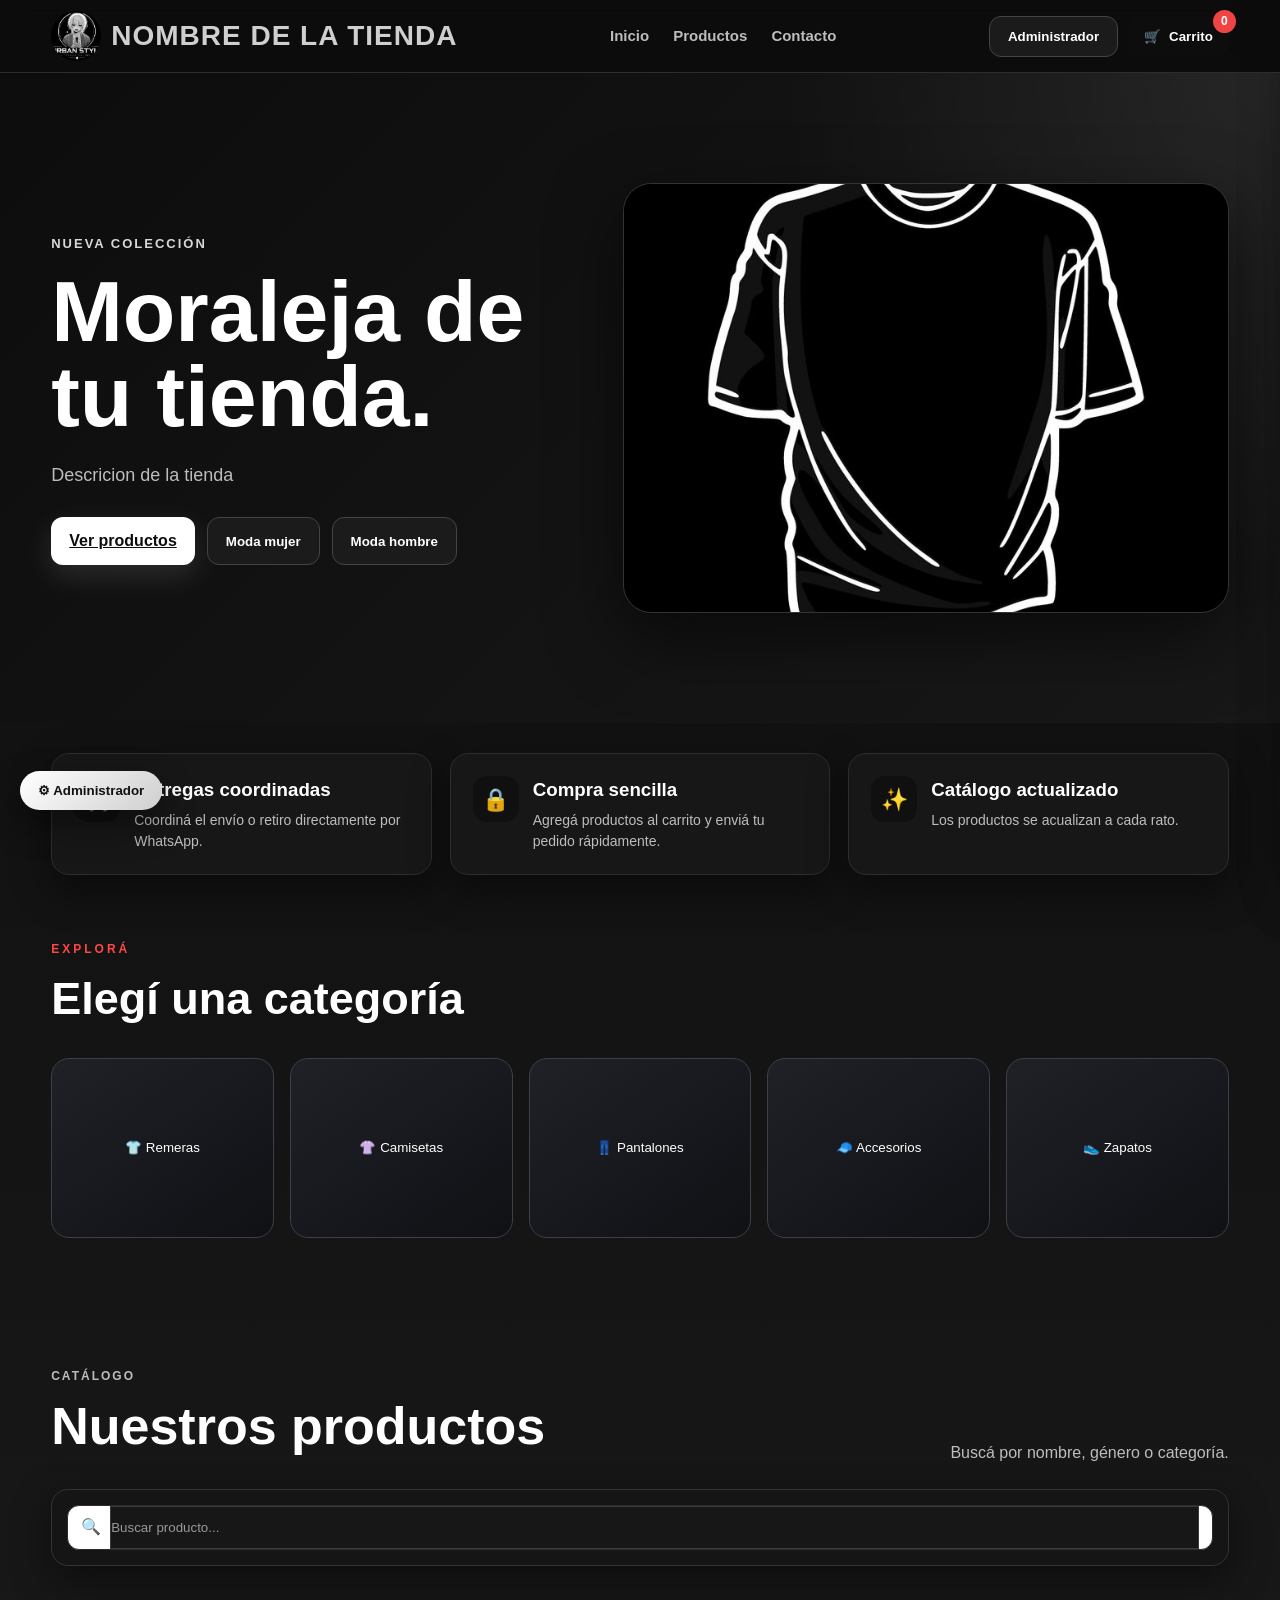
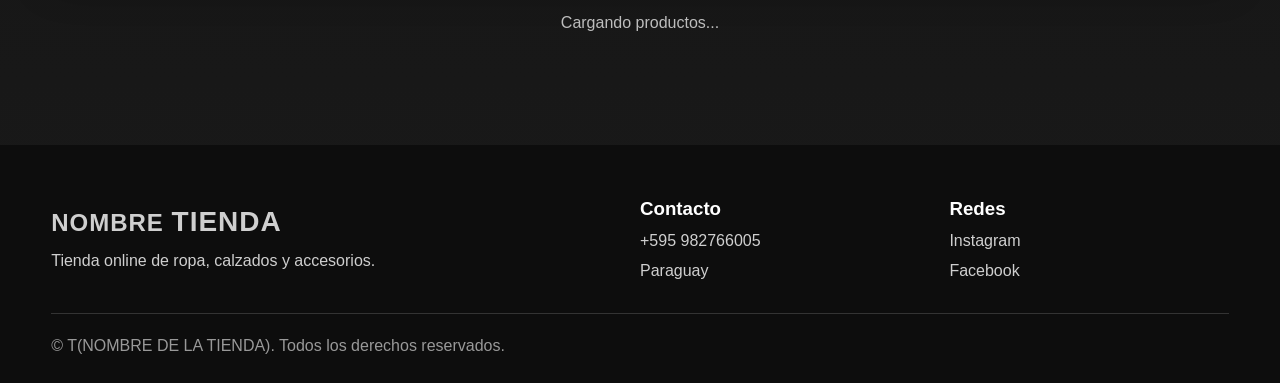
==== commit e51970ee: "S" ====
--- a/index.html
+++ b/index.html
@@ -229,70 +229,42 @@
 
     <div class="categorias-grid">
 
-      <button class="categoria-btn" type="button"
-        onclick="abrirGeneros('Remeras')">
-        <span class="categoria-icono">👕</span>
-        <strong>Remeras</strong>
-        <small>Ver productos</small>
-      </button>
-
-      <button class="categoria-btn" type="button"
-        onclick="abrirGeneros('Camisetas')">
-        <span class="categoria-icono">👚</span>
-        <strong>Camisetas</strong>
-        <small>Ver productos</small>
-      </button>
-
-      <button class="categoria-btn" type="button"
-        onclick="abrirGeneros('Pantalones')">
-        <span class="categoria-icono">👖</span>
-        <strong>Pantalones</strong>
-        <small>Ver productos</small>
-      </button>
-
-      <button class="categoria-btn" type="button"
-        onclick="abrirGeneros('Accesorios')">
-        <span class="categoria-icono">🧢</span>
-        <strong>Accesorios</strong>
-        <small>Ver productos</small>
-      </button>
-
-      <button class="categoria-btn" type="button"
-        onclick="abrirGeneros('Zapatos')">
-        <span class="categoria-icono">👟</span>
-        <strong>Zapatos</strong>
-        <small>Ver productos</small>
-      </button>
-
-    </div>
-  </div>
-</section>
-
-    <h2>Categorías</h2>
-
-    <div class="categorias-grid">
-
-      <button class="categoria-btn" onclick="seleccionarCategoria('Remeras')">
-        👕 Remeras
-      </button>
-
-      <button class="categoria-btn" onclick="seleccionarCategoria('Camisetas')">
-        👚 Camisetas
-      </button>
-
-      <button class="categoria-btn" onclick="seleccionarCategoria('Pantalones')">
-        👖 Pantalones
-      </button>
-
-      <button class="categoria-btn" onclick="seleccionarCategoria('Accesorios')">
-        🧢 Accesorios
-      </button>
-
-      <button class="categoria-btn" onclick="seleccionarCategoria('Zapatos')">
-        👟 Zapatos
-      </button>
-
-    </div>
+  <button
+    class="categoria-btn"
+    onclick="abrirCategoria('Remeras')"
+  >
+    👕 Remeras
+  </button>
+
+  <button
+    class="categoria-btn"
+    onclick="abrirCategoria('Camisetas')"
+  >
+    👚 Camisetas
+  </button>
+
+  <button
+    class="categoria-btn"
+    onclick="abrirCategoria('Pantalones')"
+  >
+    👖 Pantalones
+  </button>
+
+  <button
+    class="categoria-btn"
+    onclick="abrirCategoria('Accesorios')"
+  >
+    🧢 Accesorios
+  </button>
+
+  <button
+    class="categoria-btn"
+    onclick="abrirCategoria('Zapatos')"
+  >
+    👟 Zapatos
+  </button>
+
+</div>
 
   </div>
 </section>
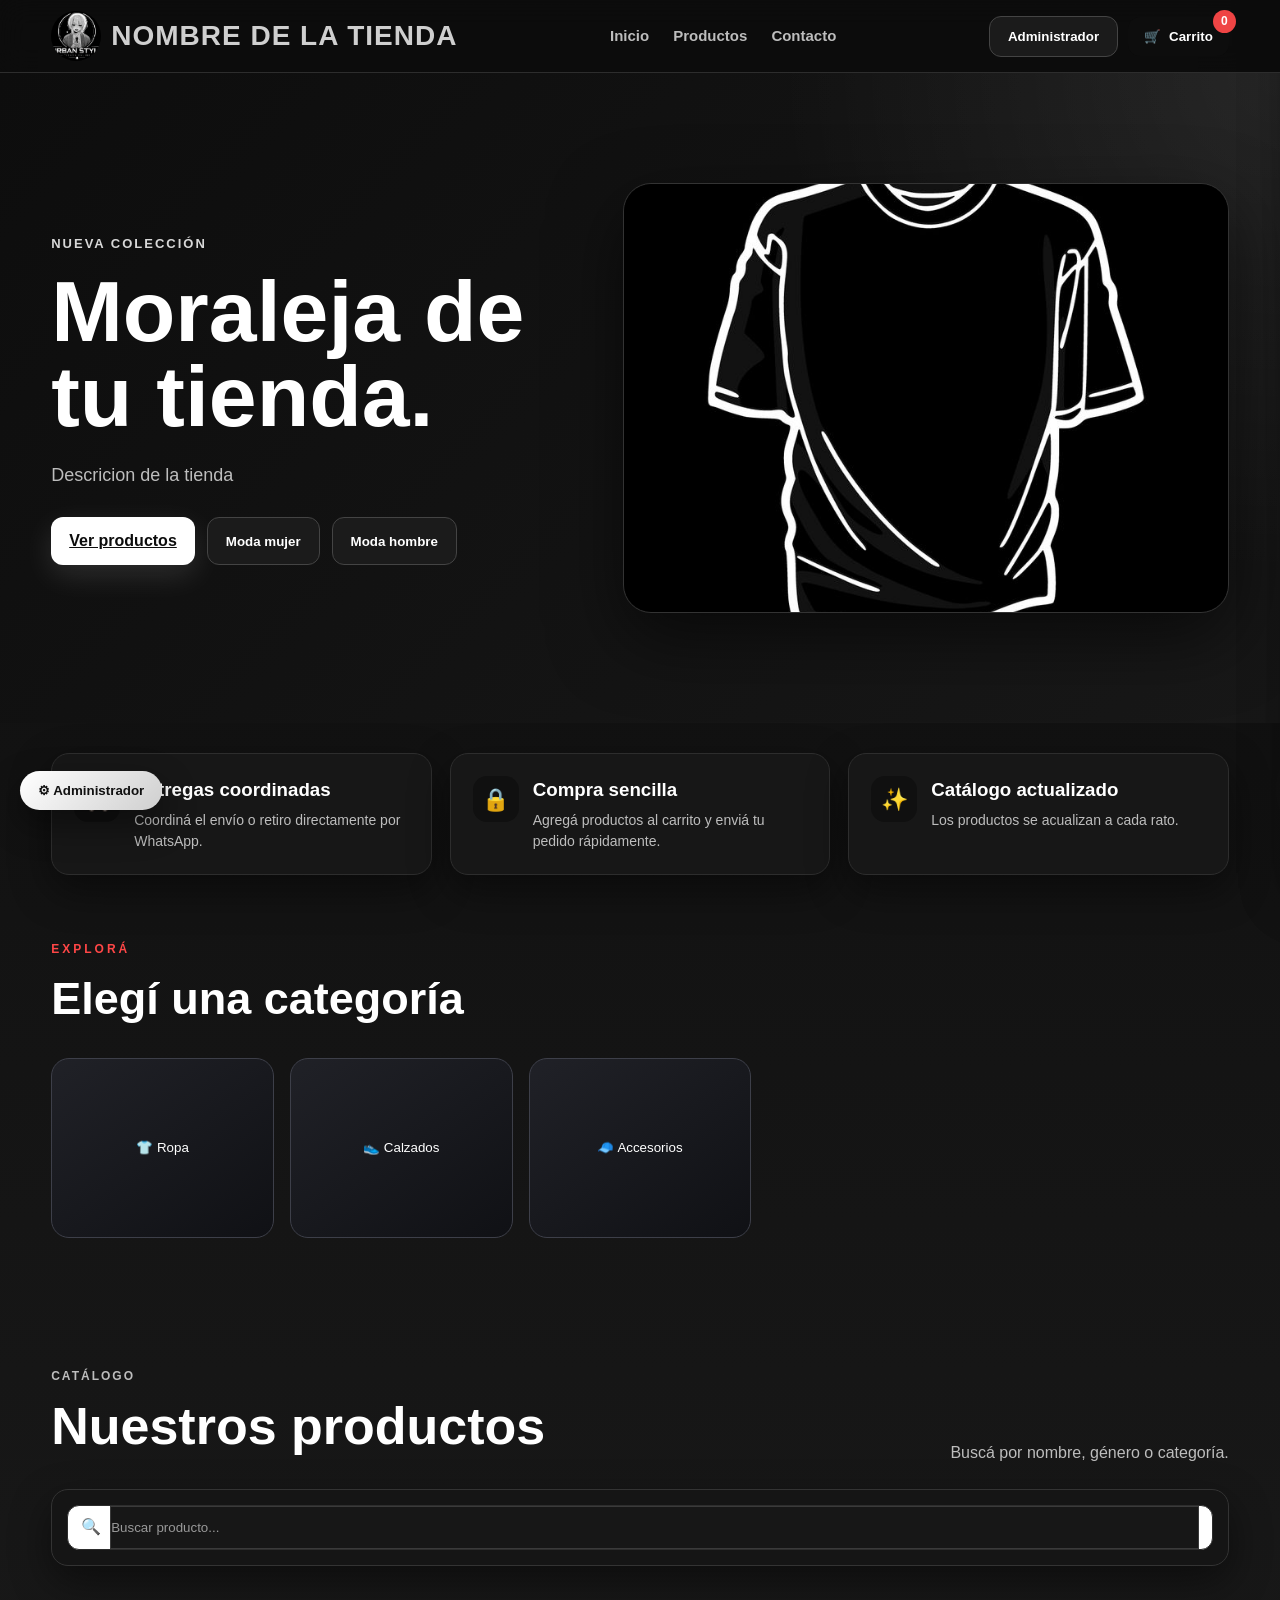
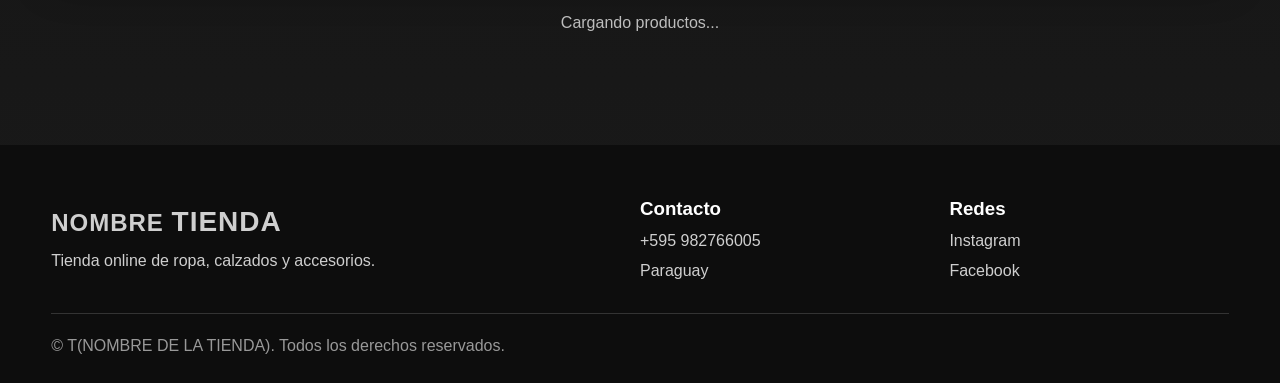
==== commit 60420c7e: "p1" ====
--- a/index.html
+++ b/index.html
@@ -227,41 +227,18 @@
       <h2>Elegí una categoría</h2>
     </div>
 
-    <div class="categorias-grid">
-
-  <button
-    class="categoria-btn"
-    onclick="abrirCategoria('Remeras')"
-  >
-    👕 Remeras
+<div class="categorias-grid">
+
+  <button class="categoria-btn" onclick="abrirCategoria('Ropa')">
+    👕 Ropa
   </button>
 
-  <button
-    class="categoria-btn"
-    onclick="abrirCategoria('Camisetas')"
-  >
-    👚 Camisetas
+  <button class="categoria-btn" onclick="abrirCategoria('Calzados')">
+    👟 Calzados
   </button>
 
-  <button
-    class="categoria-btn"
-    onclick="abrirCategoria('Pantalones')"
-  >
-    👖 Pantalones
-  </button>
-
-  <button
-    class="categoria-btn"
-    onclick="abrirCategoria('Accesorios')"
-  >
+  <button class="categoria-btn" onclick="abrirCategoria('Accesorios')">
     🧢 Accesorios
-  </button>
-
-  <button
-    class="categoria-btn"
-    onclick="abrirCategoria('Zapatos')"
-  >
-    👟 Zapatos
   </button>
 
 </div>
